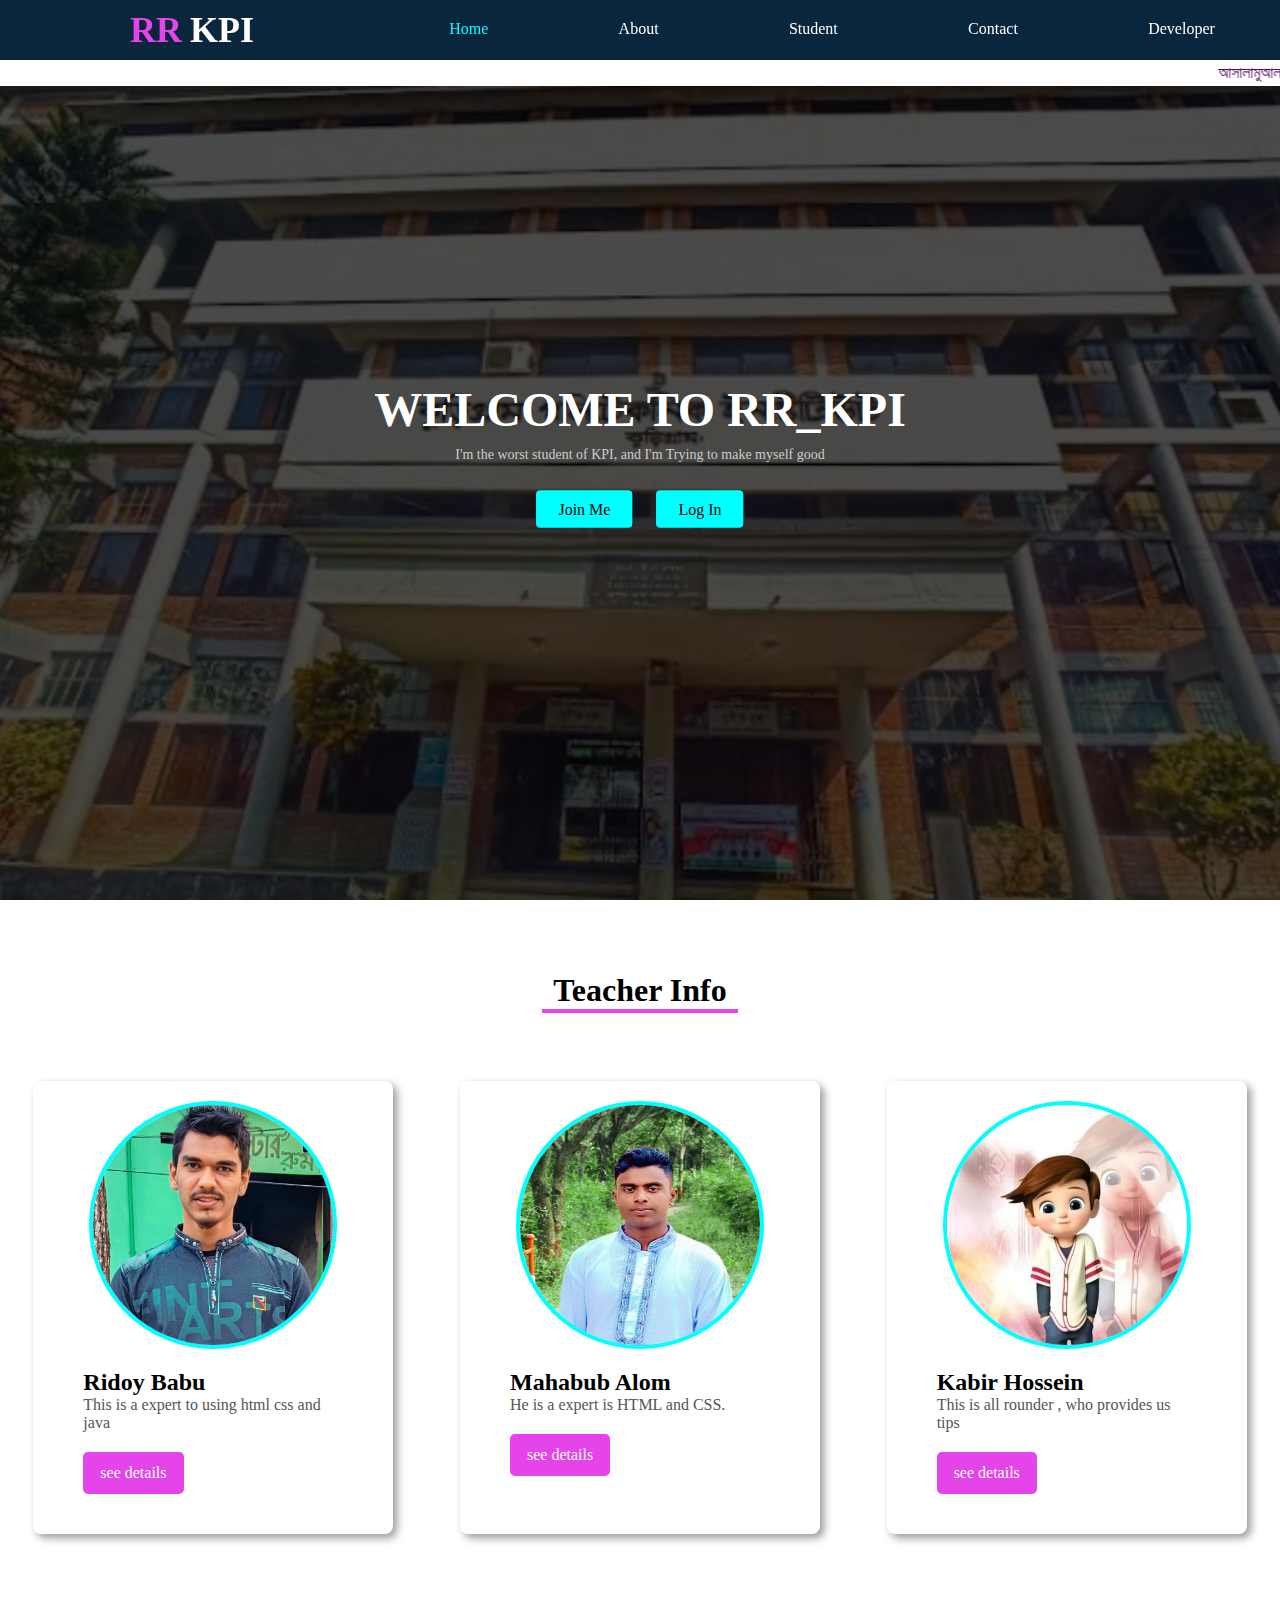
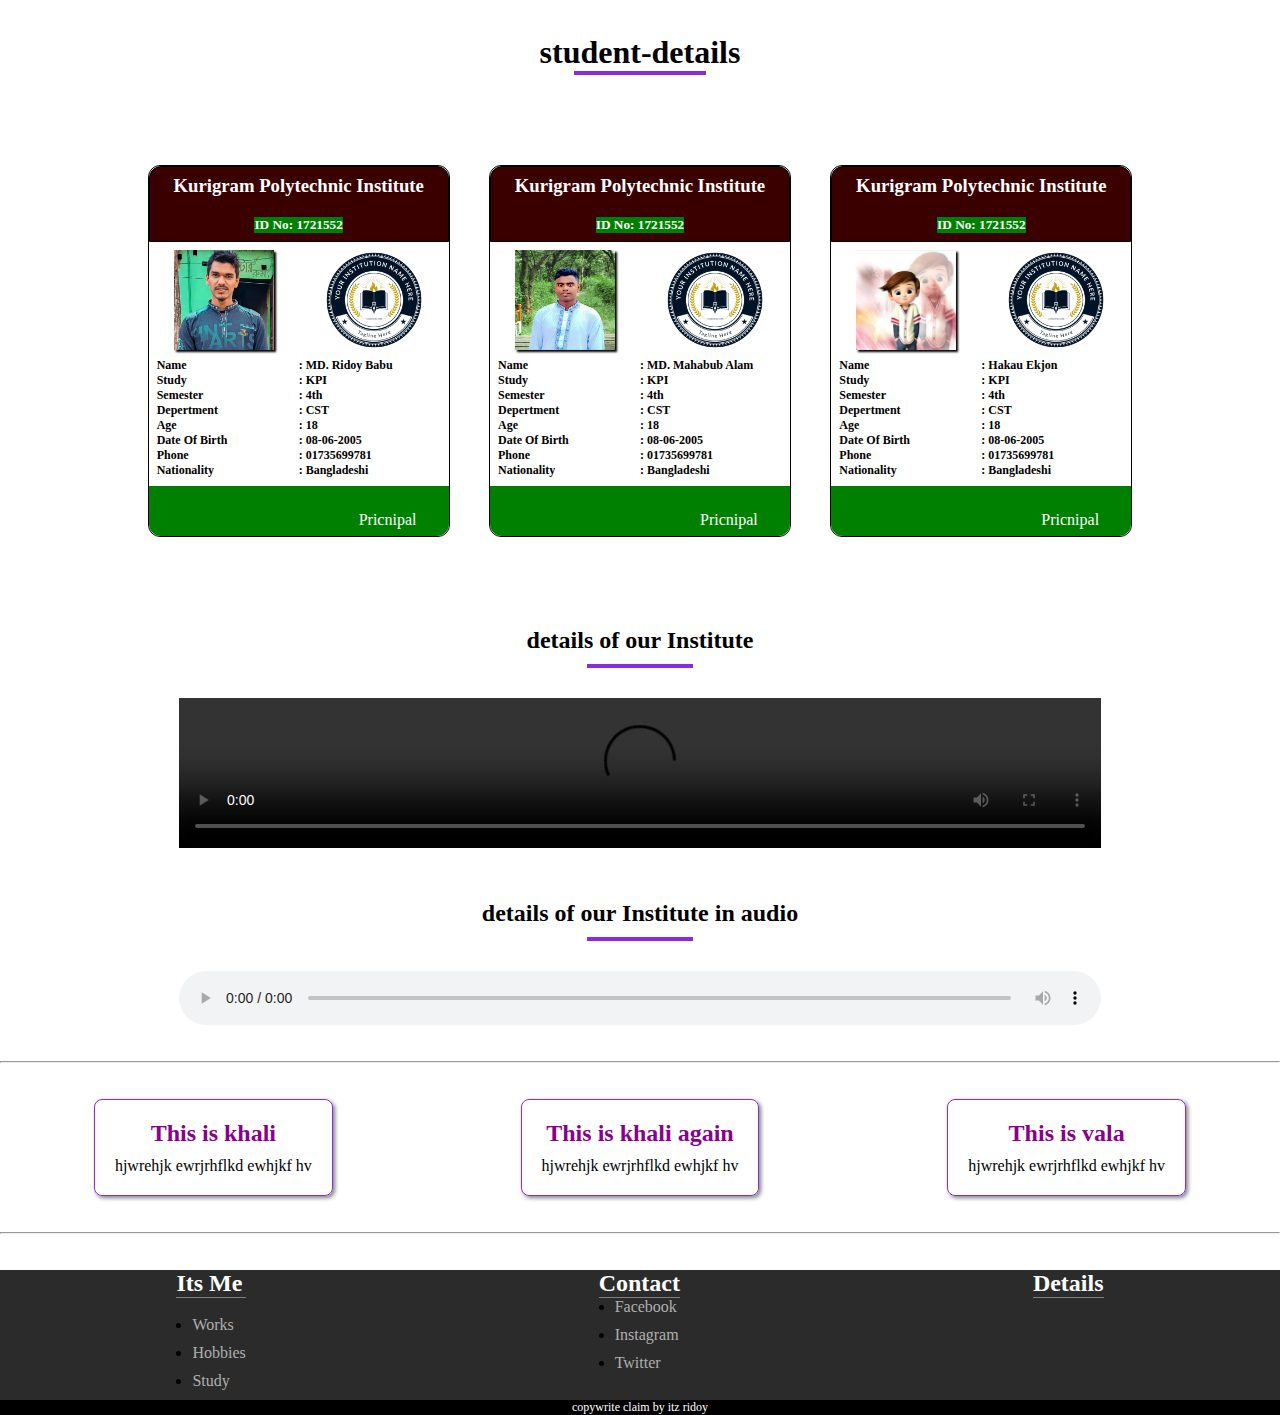
==== index.html @ 34ba3857 "Initial commit" ====
<!DOCTYPE html>
<html lang="en">

<head>
    <meta charset="UTF-8">
    <meta name="viewport" content="width=device-width, initial-scale=1.0">
    <link rel="stylesheet" href="style.css">
    <title>RidoyWeb</title>

</head>

<body>
    <section class="header">
        <div class="head">
            <div class="logo">
                <a href="#">
                    <h1>RR <span> KPI</span></h1>
                </a>
            </div>
            <div class="nav">
                <ul>
                    <li><a class="active" href="#">Home</a></li>
                    <li><a href="about_kpi.html">About</a></li>
                    <li><a href="#std">Student</a></li>
                    <li><a href="#">Contact</a></li>
                    <li><a href="dev.html">Developer</a></li>
                </ul>
            </div>
        </div>
        <marquee>আসালামুআলাইকুম। কুড়িগ্রাম পলিটেকনিক ইনস্টিটিউট এর ওয়েব সাইটে আপনাকে স্বাগতম। বাংলাদেশে কারিগরি বা
            ভোকেশনাল শিক্ষার যাত্রা শুরু হয় ১৯৬৭ সালে, ১ নং সংসদীয় কারিগরি শিক্ষা আইনবলে। বাংলাদেশে কারিগরি
            শিক্ষাব্যবস্থা বেশ কটি ভাগে বিভক্ত…….(বিস্তারিত)</marquee>
        <div class="body">
            <h1>Welcome to RR_KPI</h1>
            <p>I'm the worst student of KPI, and I'm Trying to make myself good
            </p>
            <br>
            <div class="div">
                <a href="#">Join Me</a>
                <a href="#">Log In</a>
            </div>
        </div>
    </section>
    <br>


    <br><br><br>

    <div class="teac-info">
        <h1>Teacher Info</h1>
        <hr>
    </div>
    <br>
    <div class="rdetails">
        <div class="card">
            <img src="img/me.jpg" alt="Ridoy">
            <div class="card-content">
                <h2>Ridoy Babu</h2>
                <p>This is a expert to using html css and java</p>
                <a href="#" class="btn">see details</a>
            </div>
        </div>
        <div class="card">
            <img src="img/maha.jpg" alt="Ridoy">
            <div class="card-content">
                <h2>Mahabub Alom</h2>
                <p>He is a expert is HTML and CSS.</p>
                <a href="#" class="btn">see details</a>
            </div>
        </div>
        <div class="card">
            <img src="img/ka.jpg" alt="Ridoy">
            <div class="card-content">
                <h2>Kabir Hossein</h2>
                <p>This is all rounder , who provides us tips</p>
                <a href="#" class="btn">see details</a>
            </div>
        </div>
    </div>




    <br>
    <br>
    <br><br><br>
    <h1 id="std">student-details</h1>
    <hr id="hr">
    <br>
    <br><br><br><br>
    <div class="sd">
        <div class="student-details">
            <div class="top">
                <h3> Kurigram Polytechnic Institute</h3>
                <br>
                <h5>ID No: 1721552</h5>
            </div>
            <div class="img">
                <img src="img/me.jpg" alt="">
                <img src="img/logo.png" alt="">
            </div>
            <div class="details">
                <div class="ss1">
                    <h4><b>Name</b></h4>
                    <h4><b>Study</b></h4>
                    <h4><b>Semester</b></h4>
                    <h4><b>Depertment</b></h4>
                    <h4><b>Age</b></h4>
                    <h4><b>Date Of Birth</b></h4>
                    <h4><b>Phone</b></h4>
                    <h4><b>Nationality</b></h4>

                </div>
                <div class="ss2">
                    <h4> : MD. Ridoy Babu</h4>
                    <h4> : KPI</h4>
                    <h4> : 4th</h4>
                    <h4> : CST</h4>
                    <h4> : 18</h4>
                    <h4> : 08-06-2005</h4>
                    <h4> : 01735699781</h4>
                    <h4> : Bangladeshi</h4>
                </div>
            </div>
            <div class="div">
                <p>Pricnipal</p>
            </div>
        </div>
        <div class="student-details">
            <div class="top">
                <h3> Kurigram Polytechnic Institute</h3>
                <br>
                <h5>ID No: 1721552</h5>
            </div>
            <div class="img">
                <img src="img/maha.jpg" alt="">
                <img src="img/logo.png" alt="">
            </div>
            <div class="details">
                <div class="ss1">
                    <h4><b>Name</b></h4>
                    <h4><b>Study</b></h4>
                    <h4><b>Semester</b></h4>
                    <h4><b>Depertment</b></h4>
                    <h4><b>Age</b></h4>
                    <h4><b>Date Of Birth</b></h4>
                    <h4><b>Phone</b></h4>
                    <h4><b>Nationality</b></h4>

                </div>
                <div class="ss2">
                    <h4> : MD. Mahabub Alam</h4>
                    <h4> : KPI</h4>
                    <h4> : 4th</h4>
                    <h4> : CST</h4>
                    <h4> : 18</h4>
                    <h4> : 08-06-2005</h4>
                    <h4> : 01735699781</h4>
                    <h4> : Bangladeshi</h4>
                </div>
            </div>
            <div class="div">
                <p>Pricnipal</p>
            </div>
        </div>
        <div class="student-details">
            <div class="top">
                <h3> Kurigram Polytechnic Institute</h3>
                <br>
                <h5>ID No: 1721552</h5>
            </div>
            <div class="img">
                <img src="img/ka.jpg" alt="">
                <img src="img/logo.png" alt="">
            </div>
            <div class="details">
                <div class="ss1">
                    <h4><b>Name</b></h4>
                    <h4><b>Study</b></h4>
                    <h4><b>Semester</b></h4>
                    <h4><b>Depertment</b></h4>
                    <h4><b>Age</b></h4>
                    <h4><b>Date Of Birth</b></h4>
                    <h4><b>Phone</b></h4>
                    <h4><b>Nationality</b></h4>

                </div>
                <div class="ss2">
                    <h4> : Hakau Ekjon</h4>
                    <h4> : KPI</h4>
                    <h4> : 4th</h4>
                    <h4> : CST</h4>
                    <h4> : 18</h4>
                    <h4> : 08-06-2005</h4>
                    <h4> : 01735699781</h4>
                    <h4> : Bangladeshi</h4>
                </div>
            </div>
            <div class="div">
                <p>Pricnipal</p>
            </div>
        </div>
    </div>
    </div>

    <br><br><br><br><br>
    <div class="dub">
        <div class="vi">
            <h2>details of our Institute</h2>
            <hr>
            <video controls src="project/video/1a.mp4"></video>

        </div>
        <br><br>
        <div class="au">
            <h2>details of our Institute in audio</h2>
            <hr>
            <audio controls src="project/audio/ncs.mp3"></audio>

        </div>
    </div>

    <br><br>
    <hr><br><br>

    <div class="boxes-of-logo">
        <div class="left">
            <h2>This is khali</h2>
            <p>hjwrehjk ewrjrhflkd ewhjkf hv</p>
        </div>
        <div class="mid">
            <h2>This is khali again</h2>
            <p>hjwrehjk ewrjrhflkd ewhjkf hv</p>
        </div>
        <div class="right">
            <h2>This is vala</h2>
            <p>hjwrehjk ewrjrhflkd ewhjkf hv</p>
        </div>
    </div>

    <br><br>
    <hr><br><br>
    <footer>
        <div>
            <h2>Its Me</h2>
            <br>
            <ul>
                <li><a href="#">Works </a></li>
                <li><a href="#">Hobbies</a></li>
                <li><a href="#">Study</a></li>
            </ul>
        </div>
        <div>
            <h2>Contact</h2>
            <ul>
                <li>
                    <a href="#">Facebook</a>

                </li>
                <li><a href="#">Instagram</a></li>
                <li> <a href="#">Twitter</a> </li>

            </ul>
        </div>
        <div>
            <h2>Details</h2>
        </div>
    </footer>
    <footer class="foot-cp">
        <p>copywrite claim by itz ridoy </p>
    </footer>
</body>

</html>
---- style.css ----
* {
    margin: 0;
    padding: 0;
}

.header {
    min-height: 100vh;
    width: 100%;
    background-image: linear-gradient(rgba(0, 0, 0, 0.7), rgba(0, 0, 0, 0.7)), url(kuripoly.jpg);
    background-position: center;
    background-size: cover;
    position: relative;

}

.header .head .nav {
    width: 70%;
}

.header .head .logo h1 span {
    color: white;
    padding-left: 8px;
}

.header .head .logo a {
    text-decoration: none;
}

.header .head .logo h1 {
    color: rgb(229, 68, 235);
    font-family: 'Times New Roman', Times, serif;
    display: flex;
    justify-content: center;
    align-items: center;
    height: 100%;
    font-size: 36px;
}

.header .head .logo {
    width: 30%;
}

.header .head {
    display: flex;
    background-color: rgb(9, 38, 61);
    box-shadow: 2px 1px 6px white;
    min-height: 60px;
    position: fixed;
    top: 0;
    width: 100%;
    z-index: 999;
}

.header .head ul {
    display: flex;
    justify-content: space-around;
    align-items: center;
    height: 100%;
}

.header .head ul li {
    list-style: none;

}

.header .head ul li a:hover {
    color: aqua;
    display: inline-block;

}

.header .head ul li .active{
    color: aqua;
    display: inline-block;
}

.header .head ul li a:hover::after {
    width: 100%;
}

.header .head ul li a::after {
    content: "";
    width: 0;
    height: 2px;
    background-color: aqua;
    display: block;
    margin: auto;
    transition: 0.5s;
}

.header .head ul li a {
    color: white;
    text-decoration: none;
    transition: 0.5s;
}

.header .body {
    position: absolute;
    top: 50%;
    left: 50%;
    transform: translate(-50%, -50%);
    text-align: center;
}

.header .body h1 {
    font-size: 48px;
    color: white;
    margin-bottom: 10px;
    text-transform: uppercase;
}

.header .body p {
    font-size: 14px;
    color: rgb(204, 204, 204);
    margin-top: 10px;
}

.header .body .div {
    margin-top: 20px;
}

.header .body .div a {
    padding: 8px 20px;
    background-color: aqua;
    border: 2px solid aqua;
    border-radius: 4px;
    color: black;
    text-decoration: none;
    transition: 0.5s;
    margin: 10px;

}

.header .body a:hover {
    padding: 8px 20px;
    background-color: transparent;
    border: 2px solid aqua;
    border-radius: 4px;
    color: aqua;
    text-decoration: none;

}

#about {
    padding: 20px;
}

#about h1 {
    text-align: center;
    font-size: 36px;
    font-weight: bold;

}

#about .right-part img {
    width: 100%;
    display: block;
    margin: auto;
}

#about .left {
    width: 100%;
    display: flex;
}

#about .right-part {
    display: block;
    margin: auto;
}

#about .left .lee {
    display: flex;
    width: 50%;
}

#about .left .left-name h3,
#about .left .right-name h3 {
    margin-bottom: 1rem;
}

#about .left .lee .left-name {
    width: 50%;
}

#about .left .lee .right-name {
    width: 50%;
    border-right: 1px solid black;
}

#about hr {
    width: 15%;
    display: block;
    margin: auto;
    border: 2px solid rgb(229, 68, 235);
    margin-bottom: 40px;
}

#about .right-part img {
    width: 300px;
}

.rdetails {
    display: flex;
    justify-content: space-around;
}

.rdetails .card {
    width: 300px;
    background-color: #fff;
    margin: 10px;
    border-radius: 8px;
    padding: 20px 30px;
    overflow: hidden;
    box-shadow: 4px 4px 8px rgba(0, 0, 0, 0.4);
    transition: 0.5s;
}
.rdetails .card:hover{
    transform: translateY(-1rem);
}
.rdetails .card img {
    width: 240px;
    display: block;
    margin: auto;
    height: 240px;
    border: 4px solid aqua;
    border-radius: 50%;

}

.rdetails .card .card-content {
    padding: 20px;
}



.rdetails .card .card-content p {
    color: #555;
}

.rdetails .card .card-content .btn {
    display: inline-block;
    margin-top: 20px;
    padding: 10px 15px;
    background-color: rgb(229, 68, 235);
    color: #fff;
    text-decoration: none;
    border-radius: 5px;
    transition: 0.5s;
    border: 2px solid rgb(229, 68, 235);
}

.rdetails .card .card-content .btn:hover {
    background-color: rgba(230, 68, 235, 0);
    color: rgb(229, 68, 235);
    border: 2px solid rgb(229, 68, 235);
    border-radius: 4px;

}

.teac-info{
    text-align: center;
}
.teac-info hr {
    width: 15%;
    display: block;
    margin: auto;
    border: 2px solid rgb(229, 68, 235);
    margin-bottom: 40px;
}
marquee{
    background-color: #fff;
    color: rgb(82, 9, 95);
    margin-top: 60px;
    padding:4px ;
}

.student-details{
    width: 300px;
    border: 1px solid black;
    border-radius: 12px 12px 12px 12px;
    
  }
  .student-details .top{
    text-align: center;
    background-color: #3a0000;
    color: #fff;
    border: 1px solid black;
    border-radius: 12px 12px 0 0;
    padding: 0.5rem 0;
  }
  .sd{
    width: 80%;
    display: flex;
    margin: auto;
    justify-content: space-around;
  }
  .sd .student-details .img{
    display: flex;
    justify-content: space-around;
    margin-top: 0.5rem;
  }
  .sd .student-details .img img{
    width: 100px;
    height: 100px;
    

  }
  .sd .student-details .img img:nth-child(1){
    box-shadow: 2px 2px 2px black;
  }
  .student-details .details {
    display: flex;
    padding: 0.5rem;
  }
  .student-details .details .ss1{
    width: 50%;
  }
  .student-details .details .ss2{
    width: 50%;
  }
  .student-details .details .ss1 h4{
    font-size: 12px;
  }
  .student-details .details .ss2 h4{
    font-size: 12px;
  }
  .top h5{
    background-color: green;
    display: inline-flex;
  }
  .student-details .div{
    height: 50px;
    background-color: green;
    position: relative;
    border-radius: 0 0 12px 12px;
  }
  .student-details .div p{
    position: absolute;
    top: 50%;
    left: 70%;
    color: #fff;
  }
  #std{
    text-align: center;
  }
  #hr{
    width: 10%;
    border: 2px solid blueviolet;
    display: block;
    margin: auto;
}
.vi {
    
    width: 80%;
    justify-content: space-between;
    margin: auto;
}

.au{
    
    width: 80%;
    justify-content: space-between;
    margin: auto;
}
.student-details{
    transition: 0.6s;
}
.student-details:hover{
    transform: translateY(-10px);
}
.dub video{
  width: 90%;
  display: block;
  margin: auto;

}
.dub h2{
  text-align: center;
  margin-bottom: 10px;
}
.dub{
  width: 100%;
  display: inline;
  justify-content: space-around;
}
.dub .au{
  margin-top: 1rem;

}
.dub audio{
  margin-bottom: 20px;
  width: 90%;
  display: block;
  margin: auto;
}
.dub  hr{
  width: 10%;
  border: 2px solid blueviolet;
  display: block;
  margin: auto;
  margin-bottom: 30px;
}
footer{
  background: rgb(43, 43, 43);
  display: flex;
  justify-content: space-around;
}
footer ul li a:hover{
  color: aqua;
  text-decoration: underline;
}
footer ul li a{
  color: rgb(175, 175, 175);
  text-decoration: none;

}
footer ul li {
  margin-bottom: 10px; 
  margin-left: 1rem;
  list-style: disc;
}
footer h2{
  color: white;
  border-bottom: 1px solid gray;
}
footer .social ul li{
  display: block;
}
.foot-cp{
  background: black;
  color: #fff;
  font-size: 12px;
}

.boxes-of-logo div h2{
  color: darkmagenta;
  margin-bottom: 10px;
}
.boxes-of-logo div{
  text-align: center;
  padding: 20px;
  border: 1px solid blueviolet;
  border-radius: 8px;
  box-shadow: 2px 2px 4px gray;
 
}
.boxes-of-logo{
  display: flex;
  justify-content: space-around;
}
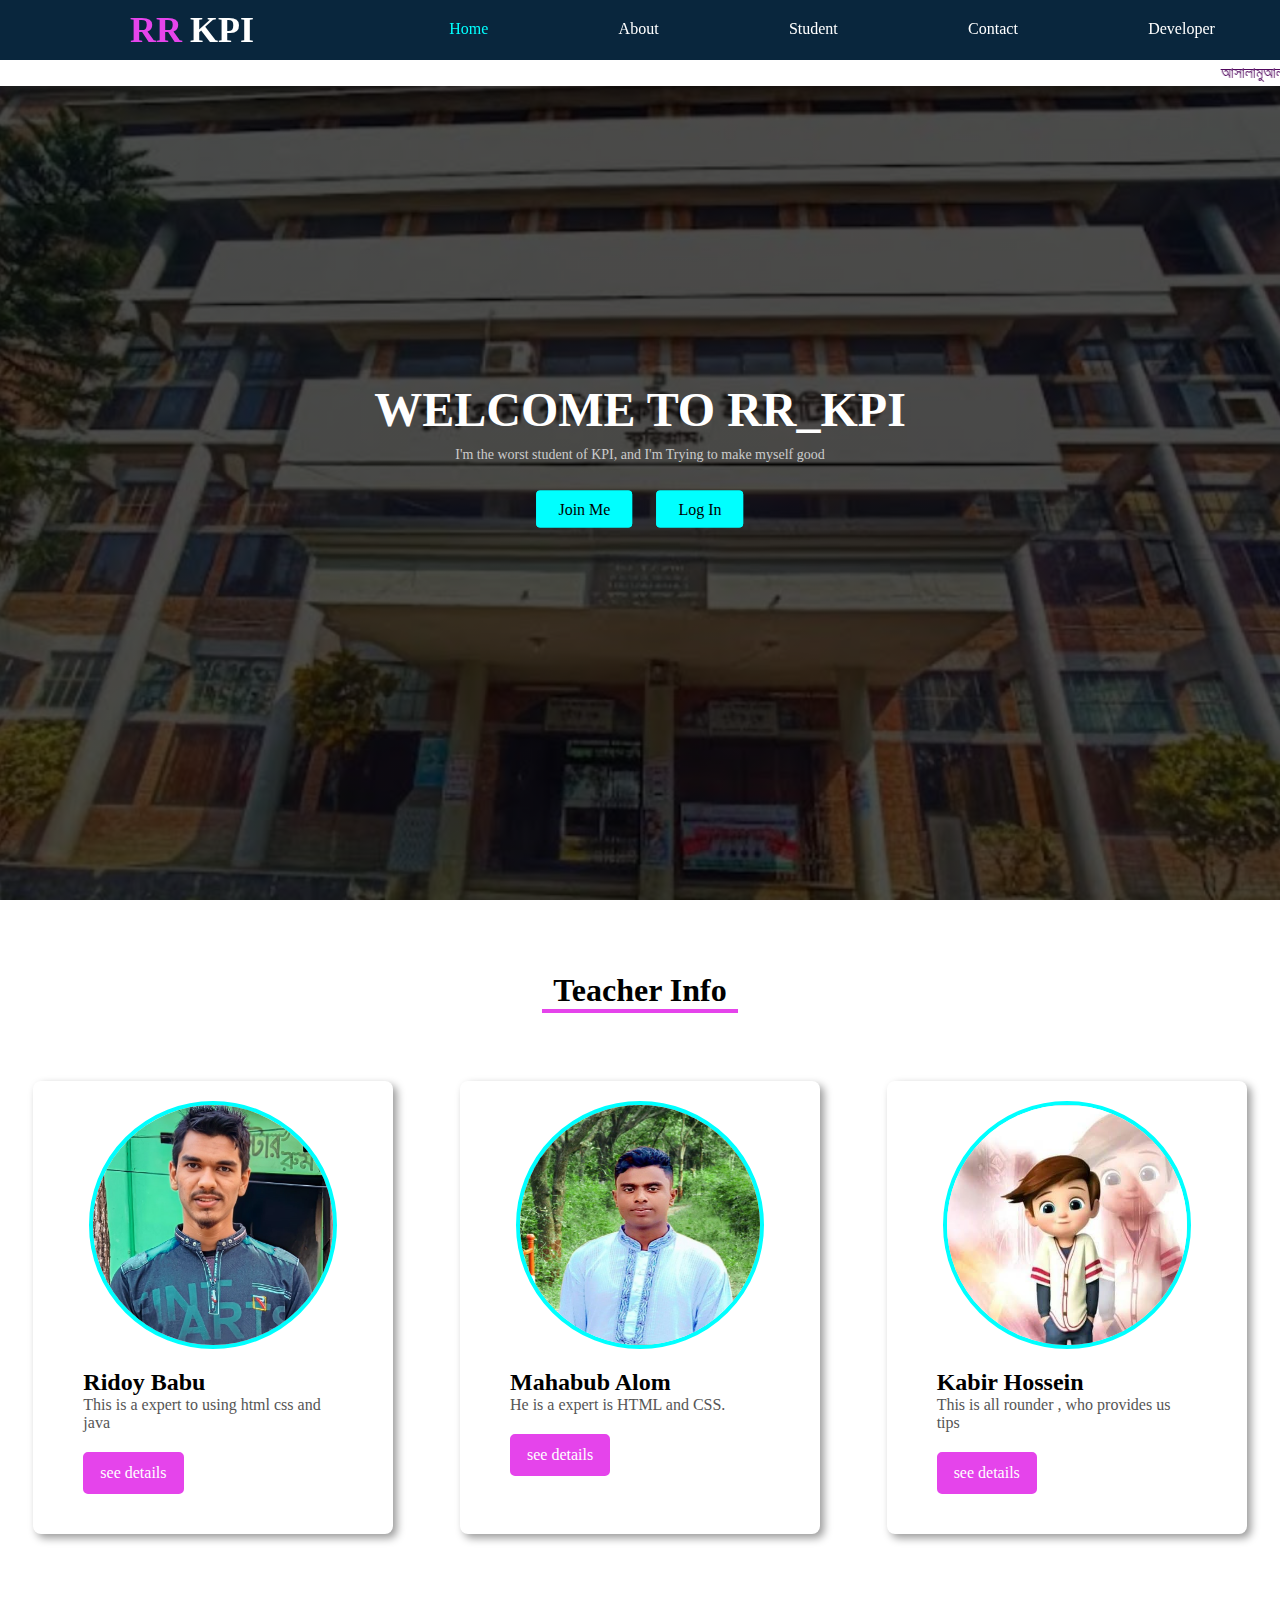
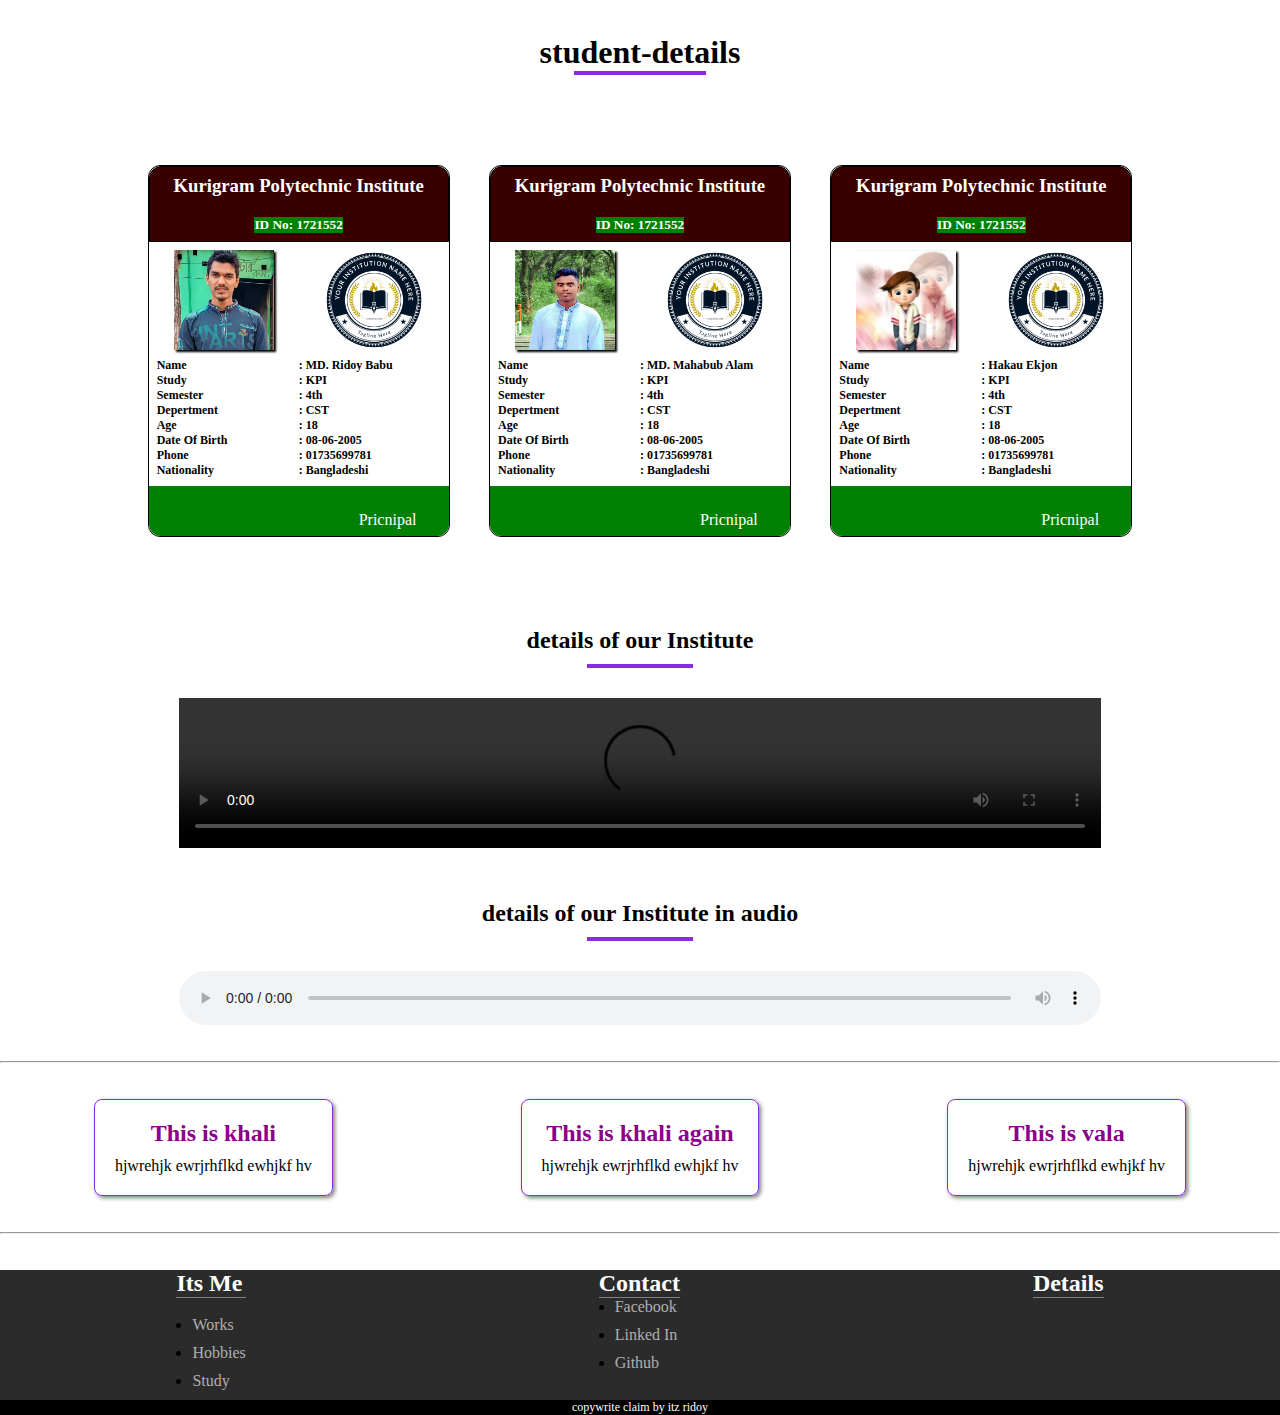
==== commit a49bf751: "changes some code" ====
--- a/index.html
+++ b/index.html
@@ -254,11 +254,11 @@
             <h2>Contact</h2>
             <ul>
                 <li>
-                    <a href="#">Facebook</a>
+                    <a href="https://www.facebook.com/RidoyBabu.FutureDeveloper">Facebook</a>
 
                 </li>
-                <li><a href="#">Instagram</a></li>
-                <li> <a href="#">Twitter</a> </li>
+                <li><a href="https://www.linkedin.com/in/md-ridoy-babu-8767b429b/">Linked In</a></li>
+                <li> <a href="https://github.com/mdrezuanislamridoy">Github</a> </li>
 
             </ul>
         </div>
